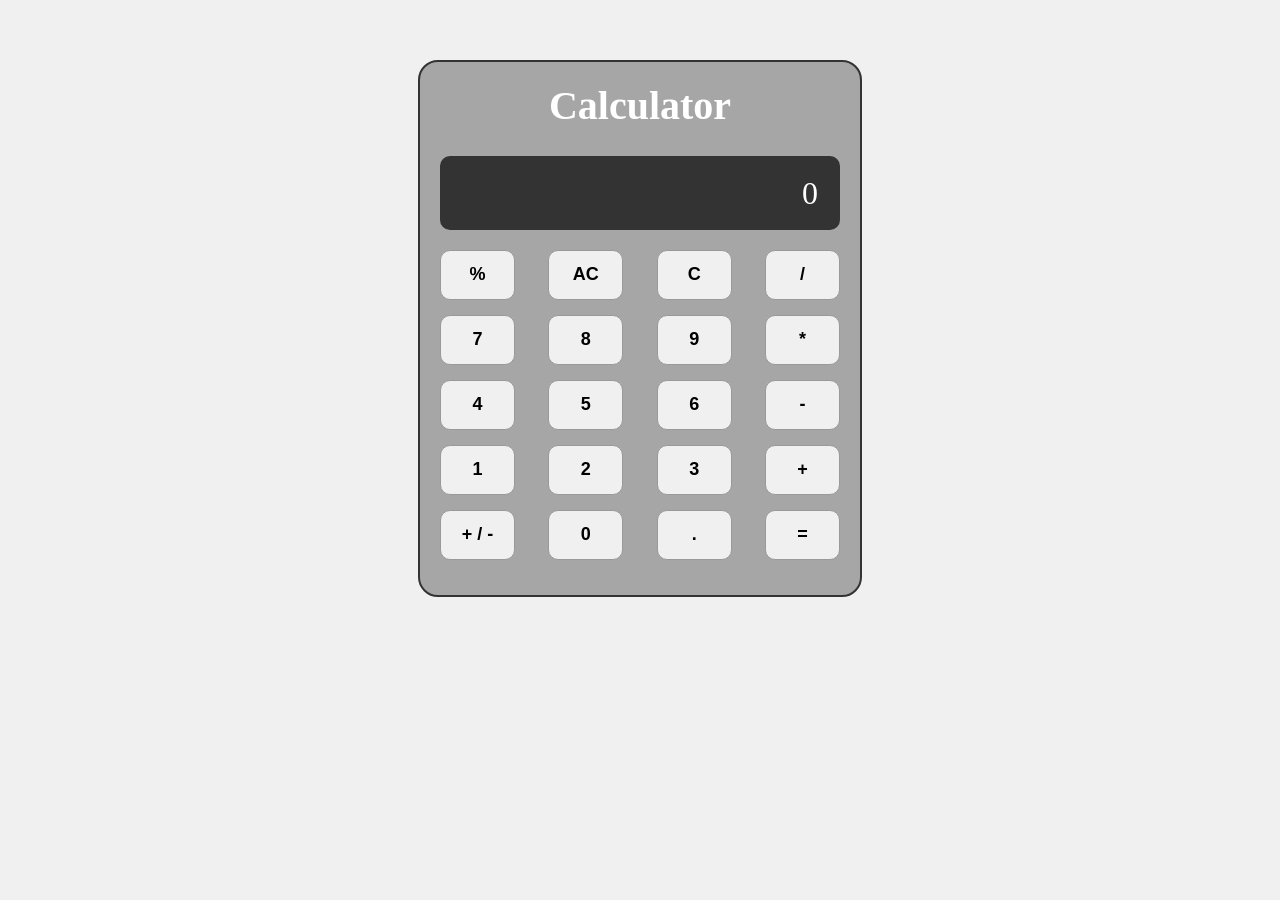
==== index.html @ 473964dd "fix: bug fixing for operators and operance display" ====
<!DOCTYPE html>
<html lang="en">
<head>
    <meta charset="UTF-8">
    <meta name="viewport" content="width=device-width, initial-scale=1.0">
    <title>Calculator</title>
    <link rel="stylesheet" href="style.css">
</head>
<body>
    <div class="container">
        <h1>Calculator</h1>
        <div class="inputresult" id="display">0</div>
        
        <div class="btnsection">
            <button type="button" class="operator" onclick=""percentage()> % </button>
            <button type="button" class="action" onclick="clearScreen()"> AC </button>
            <button type="button" class="action" onclick="backspace()"> C </button>
            <button type="button" class="operator" onclick="inputOperator('/')"> / </button>
        </div>
        

        <div class="btnsection">
            <button type="button" class="operand" onclick="inputNumber('7')"> 7 </button>
            <button type="button" class="operand" onclick="inputNumber('8')"> 8 </button>
            <button type="button" class="operand" onclick="inputNumber('9')"> 9 </button>
            <button type="button" class="operator" onclick="inputOperator('*')"> * </button>
        </div>
        
       
        <div class="btnsection">
            <button type="button" class="operand" onclick="inputNumber('4')"> 4 </button>
            <button type="button" class="operand" onclick="inputNumber('5')"> 5 </button>
            <button type="button" class="operand" onclick="inputNumber('6')"> 6 </button>
            <button type="button" class="operator" onclick="inputOperator('-')"> - </button>
        </div>
        
       
        <div class="btnsection">
            <button type="button" class="operand" onclick="inputNumber('1')"> 1 </button>
            <button type="button" class="operand" onclick="inputNumber('2')"> 2 </button>
            <button type="button" class="operand" onclick="inputNumber('3')"> 3 </button>
            <button type="button" class="operator" onclick="inputOperator('+')"> + </button>
        </div>
        
        <div class="btnsection">
            <button type="button" class="action" onclick="toggleSign()"> + / - </button>
            <button type="button" class="operand" onclick="inputNumber('0')"> 0 </button>
            <button type="button" class="operand" onclick="inputDecimal()"> . </button>
            <button type="button" class="equals" onclick="Calculator()"> = </button>
        </div>
    </div>
<script src="script.js"></script>
</body>
</html>
---- style.css ----
body {
  font-family: 'Times New Roman', Times, serif;
  background-color: #f0f0f0;
  margin: 0;
  padding: 0 100px;
}

.container {
  border-radius: 20px;
  border: 2px solid #333;
  text-align: center;
  margin-top: 60px;
  padding: 20px;
  background-color: rgb(167, 166, 166);
  max-width: 400px;
  margin-left: auto;
  margin-right: auto;
}

h1 {
  color: white;
  font-size: 40px;
  margin-top: 0;
}

.inputresult {
  border: 2px solid #333;
  background-color: #333; 
  color: #fff; 
  height: 70px;
  margin-bottom: 20px; 
  border-radius: 10px;
  font-size: 32px;
  line-height: 70px; 
  text-align: right;
  padding-right: 20px;
}

.btnsection {
  display: flex;
  justify-content: space-between; 
  margin-bottom: 15px; 
}

button {
  width: 75px;
  height: 50px;
  border-radius: 10px;
  border: 1px solid #999;
  font-size: 18px;
  font-weight: bold;
  cursor: pointer;
  background-color: #f0f0f0;
  transition: background-color 0.2s;
}
button:hover{
  background-color: #7c7c7c;
}
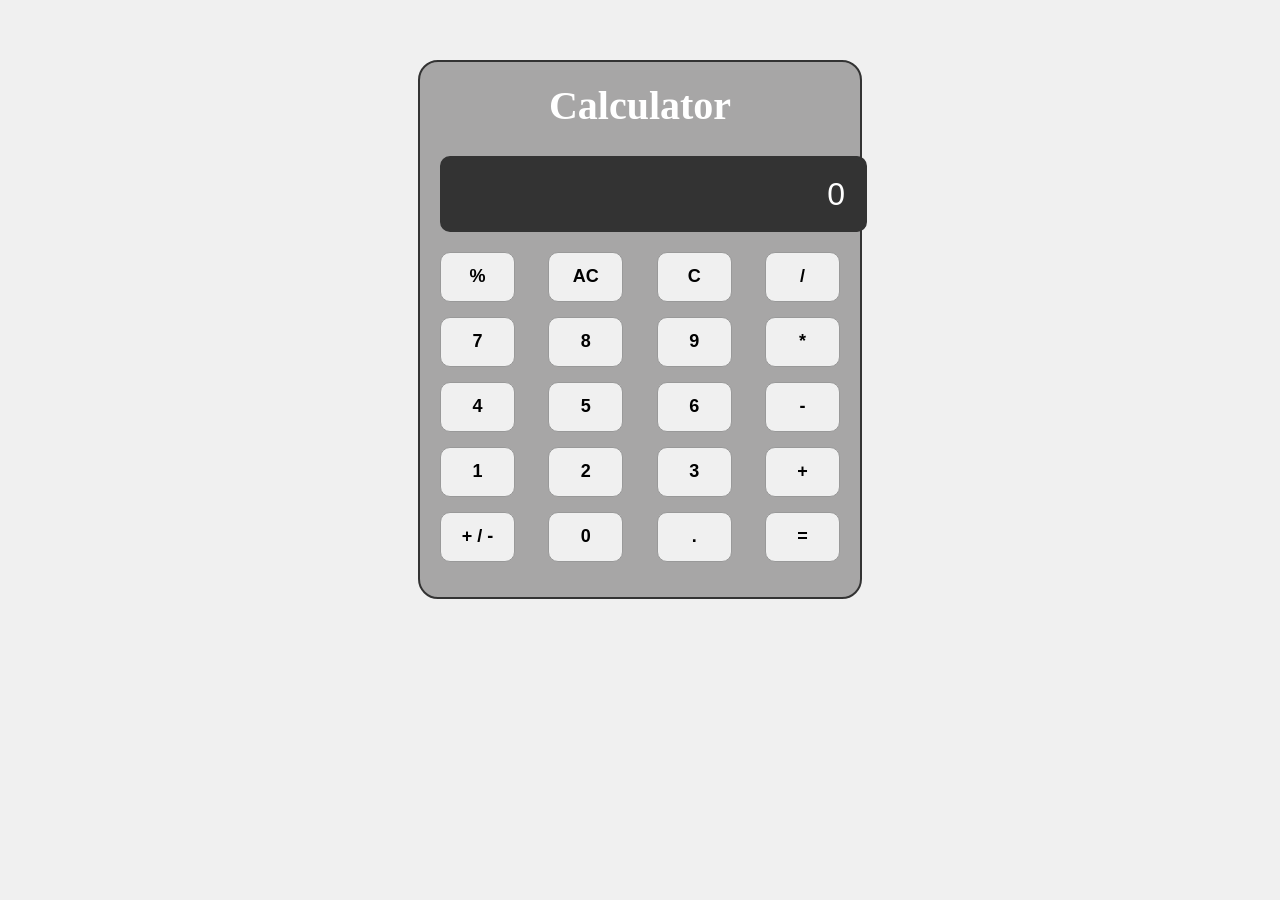
==== commit d14f8462: "refactor: replace of textcontent with value" ====
--- a/index.html
+++ b/index.html
@@ -9,15 +9,14 @@
 <body>
     <div class="container">
         <h1>Calculator</h1>
-        <div class="inputresult" id="display">0</div>
+        <input type="text" class="inputresult" id="display" value="0" readonly>
         
         <div class="btnsection">
-            <button type="button" class="operator" onclick=""percentage()> % </button>
+            <button type="button" class="operator" onclick="percentage()"> % </button>
             <button type="button" class="action" onclick="clearScreen()"> AC </button>
             <button type="button" class="action" onclick="backspace()"> C </button>
             <button type="button" class="operator" onclick="inputOperator('/')"> / </button>
         </div>
-        
 
         <div class="btnsection">
             <button type="button" class="operand" onclick="inputNumber('7')"> 7 </button>
@@ -25,30 +24,28 @@
             <button type="button" class="operand" onclick="inputNumber('9')"> 9 </button>
             <button type="button" class="operator" onclick="inputOperator('*')"> * </button>
         </div>
-        
-       
+
         <div class="btnsection">
             <button type="button" class="operand" onclick="inputNumber('4')"> 4 </button>
             <button type="button" class="operand" onclick="inputNumber('5')"> 5 </button>
             <button type="button" class="operand" onclick="inputNumber('6')"> 6 </button>
             <button type="button" class="operator" onclick="inputOperator('-')"> - </button>
         </div>
-        
-       
+
         <div class="btnsection">
             <button type="button" class="operand" onclick="inputNumber('1')"> 1 </button>
             <button type="button" class="operand" onclick="inputNumber('2')"> 2 </button>
             <button type="button" class="operand" onclick="inputNumber('3')"> 3 </button>
             <button type="button" class="operator" onclick="inputOperator('+')"> + </button>
         </div>
-        
+
         <div class="btnsection">
             <button type="button" class="action" onclick="toggleSign()"> + / - </button>
             <button type="button" class="operand" onclick="inputNumber('0')"> 0 </button>
             <button type="button" class="operand" onclick="inputDecimal()"> . </button>
-            <button type="button" class="equals" onclick="Calculator()"> = </button>
+            <button type="button" class="equals" onclick="calculate()"> = </button>
         </div>
     </div>
-<script src="script.js"></script>
+    <script src="script.js"></script>
 </body>
-</html>
+</html>
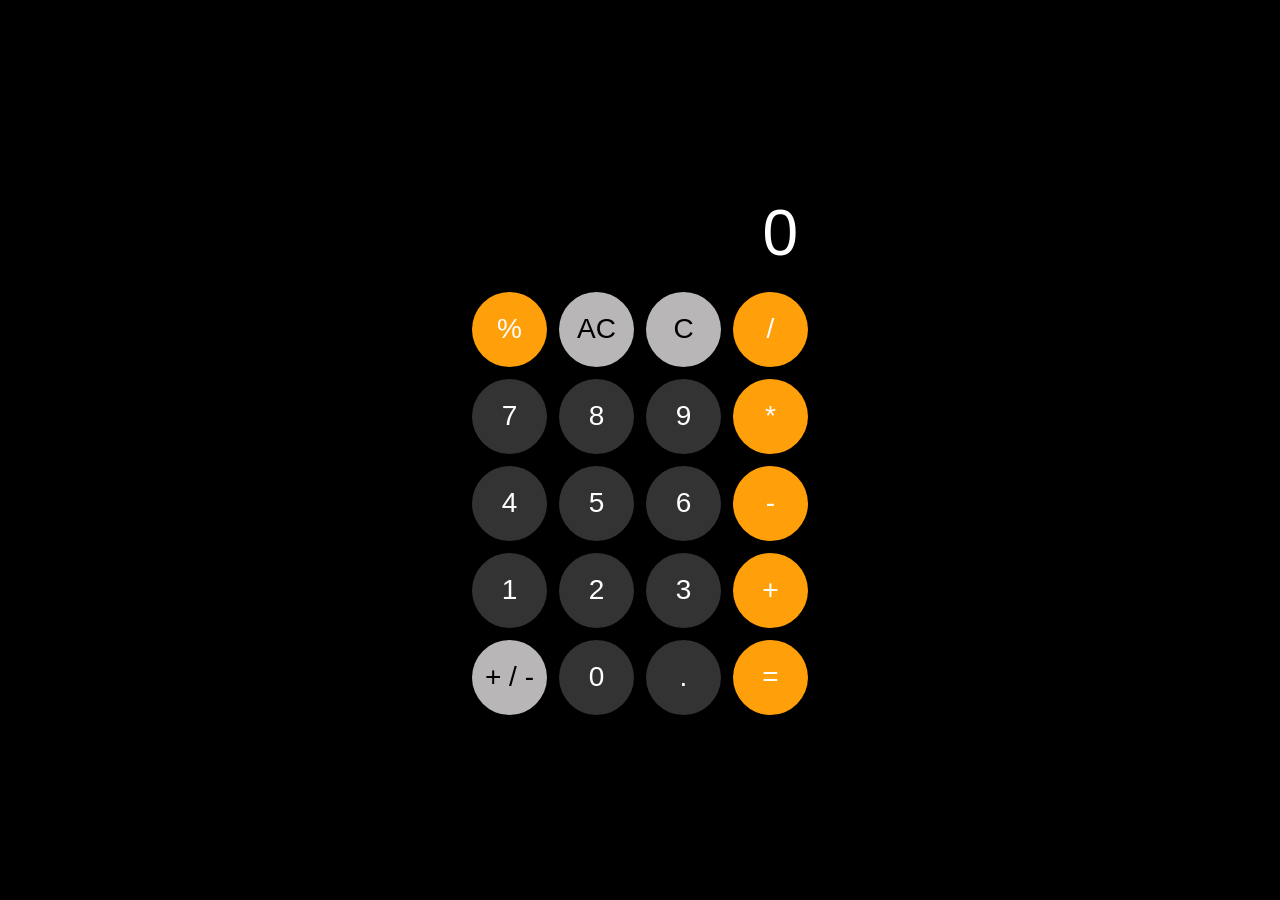
==== commit f9d9afaa: "style: use overflow and clip to hidde visibility" ====
--- a/index.html
+++ b/index.html
@@ -8,7 +8,7 @@
 </head>
 <body>
     <div class="container">
-        <h1>Calculator</h1>
+        <h1 class="calheader">iPhone Calculator Replication</h1>
         <input type="text" class="inputresult" id="display" value="0" readonly>
         
         <div class="btnsection">
--- a/style.css
+++ b/style.css
@@ -1,58 +1,85 @@
+* {
+  box-sizing: border-box;
+  margin: 0;
+  padding: 0;
+  font-family: sans-serif;
+  user-select: none;
+}
+
 body {
-  font-family: 'Times New Roman', Times, serif;
-  background-color: #f0f0f0;
-  margin: 0;
-  padding: 0 100px;
+  background: #000;
+  display: flex;
+  justify-content: center;
+  align-items: center;
+  min-height: 100vh;
 }
 
 .container {
-  border-radius: 20px;
-  border: 2px solid #333;
-  text-align: center;
-  margin-top: 60px;
-  padding: 20px;
-  background-color: rgb(167, 166, 166);
-  max-width: 400px;
-  margin-left: auto;
-  margin-right: auto;
+  width: 100%;
+  max-width: 360px;
+  padding: 20px 12px;
+  display: flex;
+  flex-direction: column;
+  gap: 12px;
 }
 
-h1 {
-  color: white;
-  font-size: 40px;
-  margin-top: 0;
+.calheader {
+  position: absolute;
+  width: 100px;
+  height: 100px;
+  padding: 0;
+  margin: -1px;
+  overflow: hidden;
+  clip: rect(0 0 0 0);
+  border: 0;
 }
 
+/* Display Screen */
 .inputresult {
-  border: 2px solid #333;
-  background-color: #333; 
-  color: #fff; 
-  height: 70px;
-  margin-bottom: 20px; 
-  border-radius: 10px;
-  font-size: 32px;
-  line-height: 70px; 
+  width: 100%;
+  background: transparent;
+  border: none;
+  color: #fff;
+  font-size: 64px;
+  font-weight: 300;
   text-align: right;
-  padding-right: 20px;
+  padding: 10px;
+  outline: none;
 }
 
+/* Row & Button Layout */
 .btnsection {
   display: flex;
-  justify-content: space-between; 
-  margin-bottom: 15px; 
+  gap: 12px;
 }
 
 button {
-  width: 75px;
-  height: 50px;
-  border-radius: 10px;
-  border: 1px solid #999;
-  font-size: 18px;
-  font-weight: bold;
+  flex: 1;
+  aspect-ratio: 1;
+  border-radius: 50%;
+  border: none;
+  font-size: 28px;
   cursor: pointer;
-  background-color: #f0f0f0;
-  transition: background-color 0.2s;
+  transition: opacity 0.1s;
 }
-button:hover{
-  background-color: #7c7c7c;
-}+
+button:active {
+  opacity: 0.6;
+}
+
+/* Button Colors */
+.operand {
+  background: #333;
+  color: #fff;
+}
+
+.action {
+  background: rgb(184 182 182);
+  color: #000;
+}
+
+.operator,
+.equals {
+  background: #ff9f0a;
+  color: #fff;
+}
